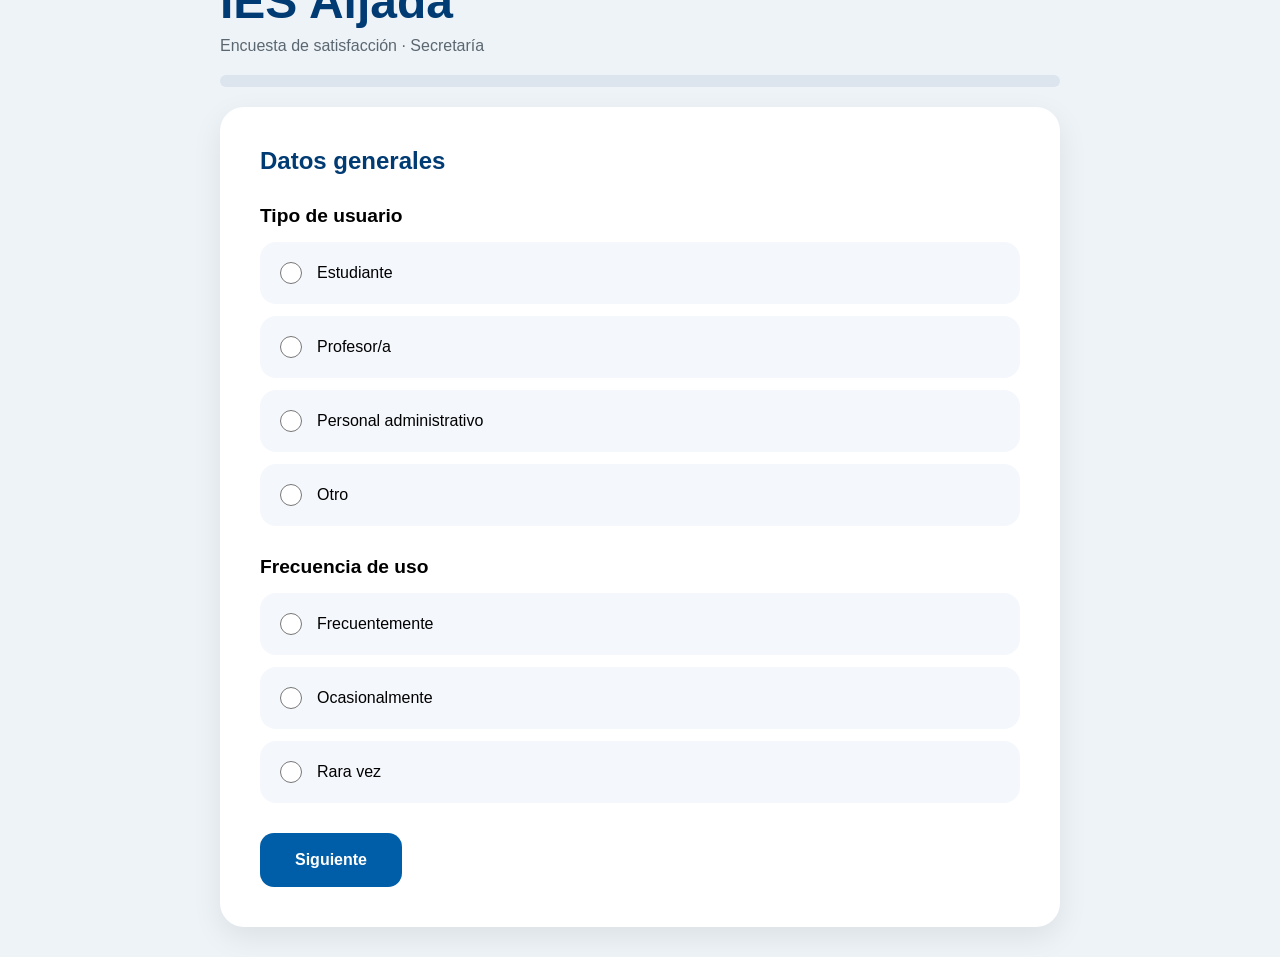
==== src/index.html @ 8107d9b4 "css y index" ====
<!DOCTYPE html>
<html lang="es">

<head>
  <meta charset="UTF-8">
  <meta name="viewport" content="width=device-width, initial-scale=1.0">
  <title>Encuesta Secretaría - IES Aljada</title>

  <link rel="stylesheet" href="./css/style.css">
</head>

<body>

  <main class="container">

    <header class="header">
      <h1>IES Aljada</h1>
      <p>Encuesta de satisfacción · Secretaría</p>

      <div class="progress">
        <div class="progress-bar" id="progressBar"></div>
      </div>
    </header>

    <form id="surveyForm">

      <!-- PASO 1 -->
      <section class="step active">

        <h2>Datos generales</h2>

        <div class="question">
          <p>Tipo de usuario</p>

          <label>
            <input type="radio" name="usuario" value="estudiante">
            Estudiante
          </label>

          <label>
            <input type="radio" name="usuario" value="profesor">
            Profesor/a
          </label>

          <label>
            <input type="radio" name="usuario" value="administrativo">
            Personal administrativo
          </label>

          <label>
            <input type="radio" name="usuario" value="otro">
            Otro
          </label>

        </div>

        <div class="question">

          <p>Frecuencia de uso</p>

          <label>
            <input type="radio" name="frecuencia" value="frecuente">
            Frecuentemente
          </label>

          <label>
            <input type="radio" name="frecuencia" value="ocasional">
            Ocasionalmente
          </label>

          <label>
            <input type="radio" name="frecuencia" value="rara">
            Rara vez
          </label>

        </div>

        <button type="button" class="next-btn">
          Siguiente
        </button>

      </section>

      <!-- PASO 2 -->
      <section class="step">

        <h2>Accesibilidad</h2>

        <div class="question">

          <p>¿Te resulta fácil contactar con secretaría?</p>

          <label><input type="radio" name="contacto" value="muyfacil">Muy fácil</label>
          <label><input type="radio" name="contacto" value="facil">Fácil</label>
          <label><input type="radio" name="contacto" value="normal">Normal</label>
          <label><input type="radio" name="contacto" value="dificil">Difícil</label>
          <label><input type="radio" name="contacto" value="muydificil">Muy difícil</label>

        </div>

        <div class="buttons">
          <button type="button" class="prev-btn">Volver</button>
          <button type="button" class="next-btn">Siguiente</button>
        </div>

      </section>

      <!-- PASO 3 -->
      <section class="step">

        <h2>Valoración final</h2>

        <div class="question">

          <p>¿Recomendarías el servicio?</p>

          <label><input type="radio" name="recomendacion" value="si">Sí</label>
          <label><input type="radio" name="recomendacion" value="no">No</label>

        </div>

        <div class="question">

          <p>Puntuación general</p>

          <div class="stars">

            <label>
              <input type="radio" name="puntuacion" value="1">
              ⭐
            </label>

            <label>
              <input type="radio" name="puntuacion" value="2">
              ⭐⭐
            </label>

            <label>
              <input type="radio" name="puntuacion" value="3">
              ⭐⭐⭐
            </label>

            <label>
              <input type="radio" name="puntuacion" value="4">
              ⭐⭐⭐⭐
            </label>

            <label>
              <input type="radio" name="puntuacion" value="5">
              ⭐⭐⭐⭐⭐
            </label>

          </div>

        </div>

        <div class="buttons">
          <button type="button" class="prev-btn">Volver</button>
          <button type="submit" class="submit-btn">Finalizar</button>
        </div>

      </section>

      <!-- FINAL -->
      <section class="step success">

        <h2>¡Gracias!</h2>

        <p>
          Tu opinión nos ayuda a mejorar el servicio.
        </p>

      </section>

    </form>

  </main>

  <script src="script.js"></script>

</body>

</html>
---- src/css/style.css ----
*{
  margin:0;
  padding:0;
  box-sizing:border-box;
}

body{
  font-family:Segoe UI, sans-serif;
  background:#eef3f8;
  height:100vh;
  overflow:hidden;
  display:flex;
  justify-content:center;
  align-items:center;
}

.container{
  width:100%;
  max-width:900px;
  padding:30px;
}

.header{
  margin-bottom:20px;
}

.header h1{
  font-size:3rem;
  color:#003b73;
}

.header p{
  color:#5b6770;
  margin-top:8px;
}

.progress{
  width:100%;
  height:12px;
  background:#dce5ee;
  border-radius:30px;
  margin-top:20px;
  overflow:hidden;
}

.progress-bar{
  width:0%;
  height:100%;
  background:#005ea8;
  transition:.3s;
}

.step{
  display:none;
  background:white;
  padding:40px;
  border-radius:24px;
  box-shadow:0 10px 30px rgba(0,0,0,.08);
}

.step.active{
  display:block;
}

h2{
  margin-bottom:30px;
  color:#003b73;
}

.question{
  margin-bottom:30px;
}

.question p{
  font-size:1.2rem;
  font-weight:600;
  margin-bottom:15px;
}

label{
  display:flex;
  align-items:center;
  gap:15px;
  background:#f4f7fb;
  padding:20px;
  border-radius:16px;
  margin-bottom:12px;
  cursor:pointer;
  transition:.2s;
  user-select:none;
}

label:hover{
  background:#e6f0fa;
}

input[type="radio"]{
  width:22px;
  height:22px;
  accent-color:#005ea8;
}

.buttons{
  display:flex;
  justify-content:space-between;
  margin-top:20px;
}

button{
  border:none;
  border-radius:14px;
  padding:18px 35px;
  font-size:1rem;
  font-weight:600;
  cursor:pointer;
}

.next-btn,
.submit-btn{
  background:#005ea8;
  color:white;
}

.prev-btn{
  background:#dbe4ec;
}

.stars label{
  justify-content:center;
  font-size:1.4rem;
}

.success{
  text-align:center;
}

.success h2{
  font-size:3rem;
  margin-bottom:20px;
}

.success p{
  font-size:1.3rem;
}

@media(max-width:768px){

  .container{
    padding:15px;
  }

  .step{
    padding:25px;
  }

  .header h1{
    font-size:2rem;
  }

  label{
    font-size:1rem;
  }

}
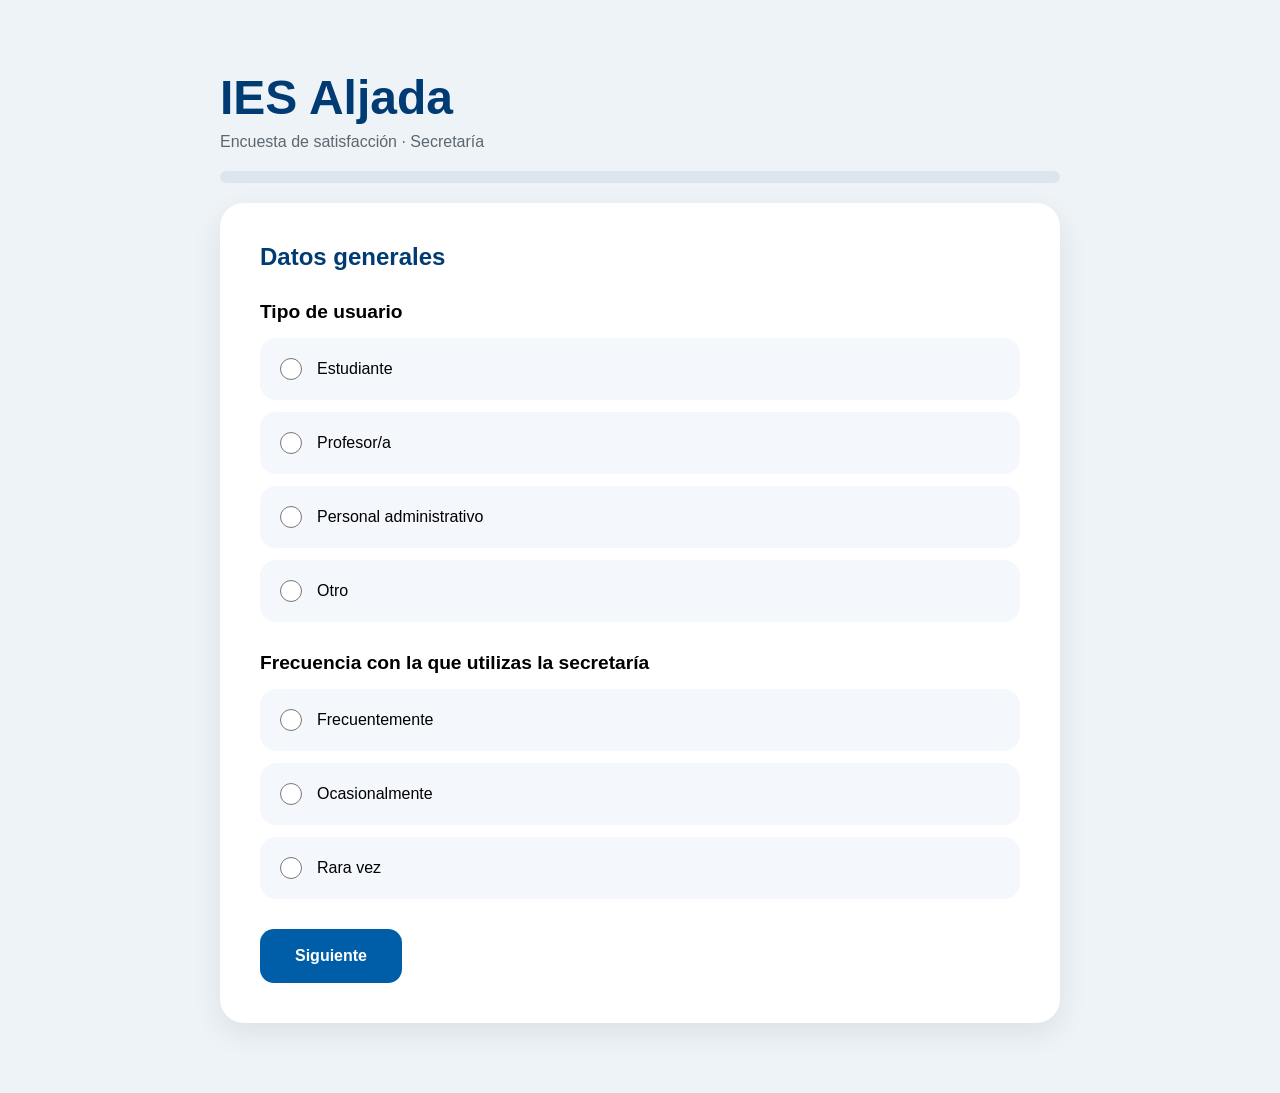
==== commit b170e315: "Nuevos archivos PHP y preguntas de encuesta" ====
--- a/src/index.html
+++ b/src/index.html
@@ -22,161 +22,236 @@
       </div>
     </header>
 
-    <form id="surveyForm">
-
-      <!-- PASO 1 -->
-      <section class="step active">
-
-        <h2>Datos generales</h2>
-
-        <div class="question">
-          <p>Tipo de usuario</p>
-
-          <label>
-            <input type="radio" name="usuario" value="estudiante">
-            Estudiante
-          </label>
-
-          <label>
-            <input type="radio" name="usuario" value="profesor">
-            Profesor/a
-          </label>
-
-          <label>
-            <input type="radio" name="usuario" value="administrativo">
-            Personal administrativo
-          </label>
-
-          <label>
-            <input type="radio" name="usuario" value="otro">
-            Otro
-          </label>
-
-        </div>
-
-        <div class="question">
-
-          <p>Frecuencia de uso</p>
-
-          <label>
-            <input type="radio" name="frecuencia" value="frecuente">
-            Frecuentemente
-          </label>
-
-          <label>
-            <input type="radio" name="frecuencia" value="ocasional">
-            Ocasionalmente
-          </label>
-
-          <label>
-            <input type="radio" name="frecuencia" value="rara">
-            Rara vez
-          </label>
-
-        </div>
-
-        <button type="button" class="next-btn">
-          Siguiente
-        </button>
-
-      </section>
-
-      <!-- PASO 2 -->
-      <section class="step">
-
-        <h2>Accesibilidad</h2>
-
-        <div class="question">
-
-          <p>¿Te resulta fácil contactar con secretaría?</p>
-
-          <label><input type="radio" name="contacto" value="muyfacil">Muy fácil</label>
-          <label><input type="radio" name="contacto" value="facil">Fácil</label>
-          <label><input type="radio" name="contacto" value="normal">Normal</label>
-          <label><input type="radio" name="contacto" value="dificil">Difícil</label>
-          <label><input type="radio" name="contacto" value="muydificil">Muy difícil</label>
-
-        </div>
-
-        <div class="buttons">
-          <button type="button" class="prev-btn">Volver</button>
-          <button type="button" class="next-btn">Siguiente</button>
-        </div>
-
-      </section>
-
-      <!-- PASO 3 -->
-      <section class="step">
-
-        <h2>Valoración final</h2>
-
-        <div class="question">
-
-          <p>¿Recomendarías el servicio?</p>
-
-          <label><input type="radio" name="recomendacion" value="si">Sí</label>
-          <label><input type="radio" name="recomendacion" value="no">No</label>
-
-        </div>
-
-        <div class="question">
-
-          <p>Puntuación general</p>
-
-          <div class="stars">
-
-            <label>
-              <input type="radio" name="puntuacion" value="1">
-              ⭐
-            </label>
-
-            <label>
-              <input type="radio" name="puntuacion" value="2">
-              ⭐⭐
-            </label>
-
-            <label>
-              <input type="radio" name="puntuacion" value="3">
-              ⭐⭐⭐
-            </label>
-
-            <label>
-              <input type="radio" name="puntuacion" value="4">
-              ⭐⭐⭐⭐
-            </label>
-
-            <label>
-              <input type="radio" name="puntuacion" value="5">
-              ⭐⭐⭐⭐⭐
-            </label>
-
-          </div>
-
-        </div>
-
-        <div class="buttons">
-          <button type="button" class="prev-btn">Volver</button>
-          <button type="submit" class="submit-btn">Finalizar</button>
-        </div>
-
-      </section>
-
-      <!-- FINAL -->
-      <section class="step success">
-
-        <h2>¡Gracias!</h2>
-
-        <p>
-          Tu opinión nos ayuda a mejorar el servicio.
-        </p>
-
-      </section>
-
-    </form>
+    <form id="surveyForm" action="../docs/procesar_encuesta.php" method="POST">
+
+  <!-- PASO 1 -->
+  <section class="step active">
+
+    <h2>Datos generales</h2>
+
+    <div class="question">
+
+      <p>Tipo de usuario</p>
+
+      <label><input type="radio" name="usuario" value="estudiante">Estudiante</label>
+      <label><input type="radio" name="usuario" value="profesor">Profesor/a</label>
+      <label><input type="radio" name="usuario" value="administrativo">Personal administrativo</label>
+      <label><input type="radio" name="usuario" value="otro">Otro</label>
+
+    </div>
+
+    <div class="question">
+
+      <p>Frecuencia con la que utilizas la secretaría</p>
+
+      <label><input type="radio" name="frecuencia" value="frecuente">Frecuentemente</label>
+      <label><input type="radio" name="frecuencia" value="ocasional">Ocasionalmente</label>
+      <label><input type="radio" name="frecuencia" value="rara">Rara vez</label>
+
+    </div>
+
+    <button type="button" class="next-btn">Siguiente</button>
+
+  </section>
+
+  <!-- PASO 2 -->
+  <section class="step">
+
+    <h2>Accesibilidad</h2>
+
+    <div class="question">
+
+      <p>¿Te resulta fácil contactar con la secretaría?</p>
+
+      <label><input type="radio" name="contacto" value="muyfacil">Muy fácil</label>
+      <label><input type="radio" name="contacto" value="facil">Fácil</label>
+      <label><input type="radio" name="contacto" value="normal">Normal</label>
+      <label><input type="radio" name="contacto" value="dificil">Difícil</label>
+      <label><input type="radio" name="contacto" value="muydificil">Muy difícil</label>
+
+    </div>
+
+    <div class="question">
+
+      <p>¿Qué canal utilizas principalmente?</p>
+
+      <label><input type="radio" name="canal" value="presencial">Presencial</label>
+      <label><input type="radio" name="canal" value="telefono">Teléfono</label>
+      <label><input type="radio" name="canal" value="correo">Correo electrónico</label>
+      <label><input type="radio" name="canal" value="web">Página web</label>
+      <label><input type="radio" name="canal" value="otro">Otro</label>
+
+    </div>
+
+    <div class="buttons">
+      <button type="button" class="prev-btn">Volver</button>
+      <button type="button" class="next-btn">Siguiente</button>
+    </div>
+
+  </section>
+
+  <!-- PASO 3 -->
+  <section class="step">
+
+    <h2>Tiempo de atención</h2>
+
+    <div class="question">
+
+      <p>¿Cómo valoras el tiempo de espera?</p>
+
+      <label><input type="radio" name="espera" value="muycorto">Muy corto</label>
+      <label><input type="radio" name="espera" value="adecuado">Adecuado</label>
+      <label><input type="radio" name="espera" value="largo">Largo</label>
+      <label><input type="radio" name="espera" value="muylargo">Muy largo</label>
+
+    </div>
+
+    <div class="question">
+
+      <p>¿Se resolvió tu consulta en un tiempo razonable?</p>
+
+      <label><input type="radio" name="resolucion_tiempo" value="si">Sí</label>
+      <label><input type="radio" name="resolucion_tiempo" value="no">No</label>
+      <label><input type="radio" name="resolucion_tiempo" value="parcialmente">Parcialmente</label>
+
+    </div>
+
+    <div class="buttons">
+      <button type="button" class="prev-btn">Volver</button>
+      <button type="button" class="next-btn">Siguiente</button>
+    </div>
+
+  </section>
+
+  <!-- PASO 4 -->
+  <section class="step">
+
+    <h2>Calidad de atención</h2>
+
+    <div class="question">
+
+      <p>¿Cómo valorarías el trato recibido?</p>
+
+      <label><input type="radio" name="trato" value="excelente">Excelente</label>
+      <label><input type="radio" name="trato" value="bueno">Bueno</label>
+      <label><input type="radio" name="trato" value="regular">Regular</label>
+      <label><input type="radio" name="trato" value="malo">Malo</label>
+
+    </div>
+
+    <div class="question">
+
+      <p>¿El personal mostró disposición para ayudarte?</p>
+
+      <label><input type="radio" name="ayuda" value="siempre">Siempre</label>
+      <label><input type="radio" name="ayuda" value="casisiempre">Casi siempre</label>
+      <label><input type="radio" name="ayuda" value="aveces">A veces</label>
+      <label><input type="radio" name="ayuda" value="nunca">Nunca</label>
+
+    </div>
+
+    <div class="question">
+
+      <p>¿La información fue clara?</p>
+
+      <label><input type="radio" name="claridad" value="muyclara">Muy clara</label>
+      <label><input type="radio" name="claridad" value="clara">Clara</label>
+      <label><input type="radio" name="claridad" value="pococlara">Poco clara</label>
+      <label><input type="radio" name="claridad" value="nadaclara">Nada clara</label>
+
+    </div>
+
+    <div class="buttons">
+      <button type="button" class="prev-btn">Volver</button>
+      <button type="button" class="next-btn">Siguiente</button>
+    </div>
+
+  </section>
+
+  <!-- PASO 5 -->
+  <section class="step">
+
+    <h2>Valoración global</h2>
+
+    <div class="question">
+
+      <p>¿Tu problema fue resuelto?</p>
+
+      <label><input type="radio" name="problema" value="completo">Sí completamente</label>
+      <label><input type="radio" name="problema" value="parcial">Sí parcialmente</label>
+      <label><input type="radio" name="problema" value="no">No</label>
+
+    </div>
+
+    <div class="question">
+
+      <p>Valoración general del servicio</p>
+
+      <label><input type="radio" name="valoracion" value="excelente">Excelente</label>
+      <label><input type="radio" name="valoracion" value="bueno">Bueno</label>
+      <label><input type="radio" name="valoracion" value="regular">Regular</label>
+      <label><input type="radio" name="valoracion" value="malo">Malo</label>
+
+    </div>
+
+    <div class="question">
+
+      <p>¿Recomendarías este servicio?</p>
+
+      <label><input type="radio" name="recomendacion" value="si">Sí</label>
+      <label><input type="radio" name="recomendacion" value="no">No</label>
+
+    </div>
+
+    <div class="question">
+
+      <p>Puntuación general</p>
+
+      <div class="stars">
+
+        <label><input type="radio" name="puntuacion" value="1">⭐</label>
+        <label><input type="radio" name="puntuacion" value="2">⭐⭐</label>
+        <label><input type="radio" name="puntuacion" value="3">⭐⭐⭐</label>
+        <label><input type="radio" name="puntuacion" value="4">⭐⭐⭐⭐</label>
+        <label><input type="radio" name="puntuacion" value="5">⭐⭐⭐⭐⭐</label>
+
+      </div>
+
+    </div>
+
+    <div class="question">
+
+      <p>¿Cómo te sentiste con el trato recibido?</p>
+
+      <label><input type="radio" name="sentimiento" value="muyinsatisfecho">😡 Muy insatisfecho/a</label>
+      <label><input type="radio" name="sentimiento" value="insatisfecho">😕 Insatisfecho/a</label>
+      <label><input type="radio" name="sentimiento" value="neutral">😐 Neutral</label>
+      <label><input type="radio" name="sentimiento" value="satisfecho">🙂 Satisfecho/a</label>
+      <label><input type="radio" name="sentimiento" value="muysatisfecho">😄 Muy satisfecho/a</label>
+
+    </div>
+
+    <div class="buttons">
+      <button type="button" class="prev-btn">Volver</button>
+      <button type="submit" class="submit-btn">Finalizar</button>
+    </div>
+
+  </section>
+
+  <!-- FINAL -->
+  <section class="step success">
+
+    <h2>¡Gracias!</h2>
+
+    <p>Tu opinión nos ayuda a mejorar el servicio.</p>
+
+  </section>
+
+</form>
 
   </main>
 
-  <script src="script.js"></script>
+  <script src="../script.js"></script>
 
 </body>
 
--- a/src/css/style.css
+++ b/src/css/style.css
@@ -7,11 +7,12 @@
 body{
   font-family:Segoe UI, sans-serif;
   background:#eef3f8;
-  height:100vh;
-  overflow:hidden;
+  min-height:100vh;
   display:flex;
   justify-content:center;
-  align-items:center;
+  align-items:flex-start;
+  overflow-y:auto;
+  padding:40px 0;
 }
 
 .container{
@@ -161,4 +162,11 @@
     font-size:1rem;
   }
 
+}
+
+.container{
+  width:100%;
+  max-width:900px;
+  padding:30px;
+  margin:auto;
 }
